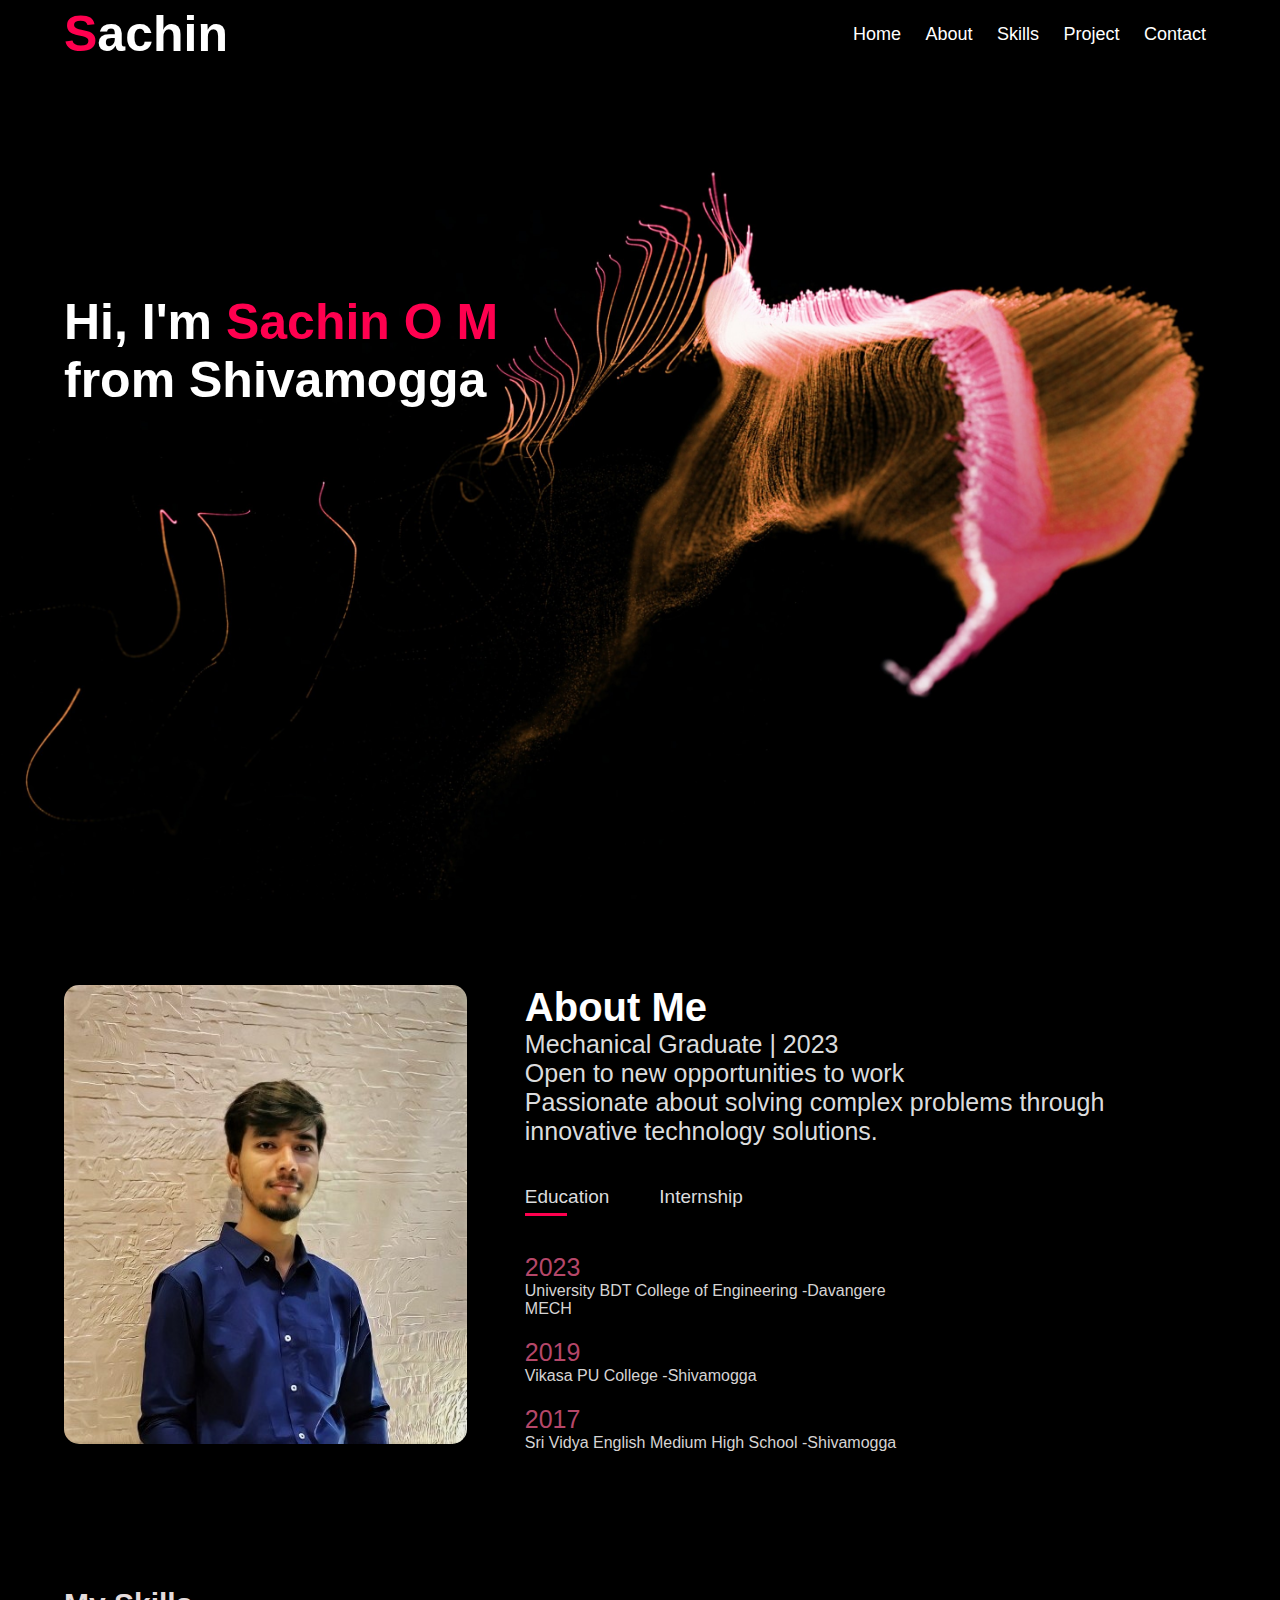
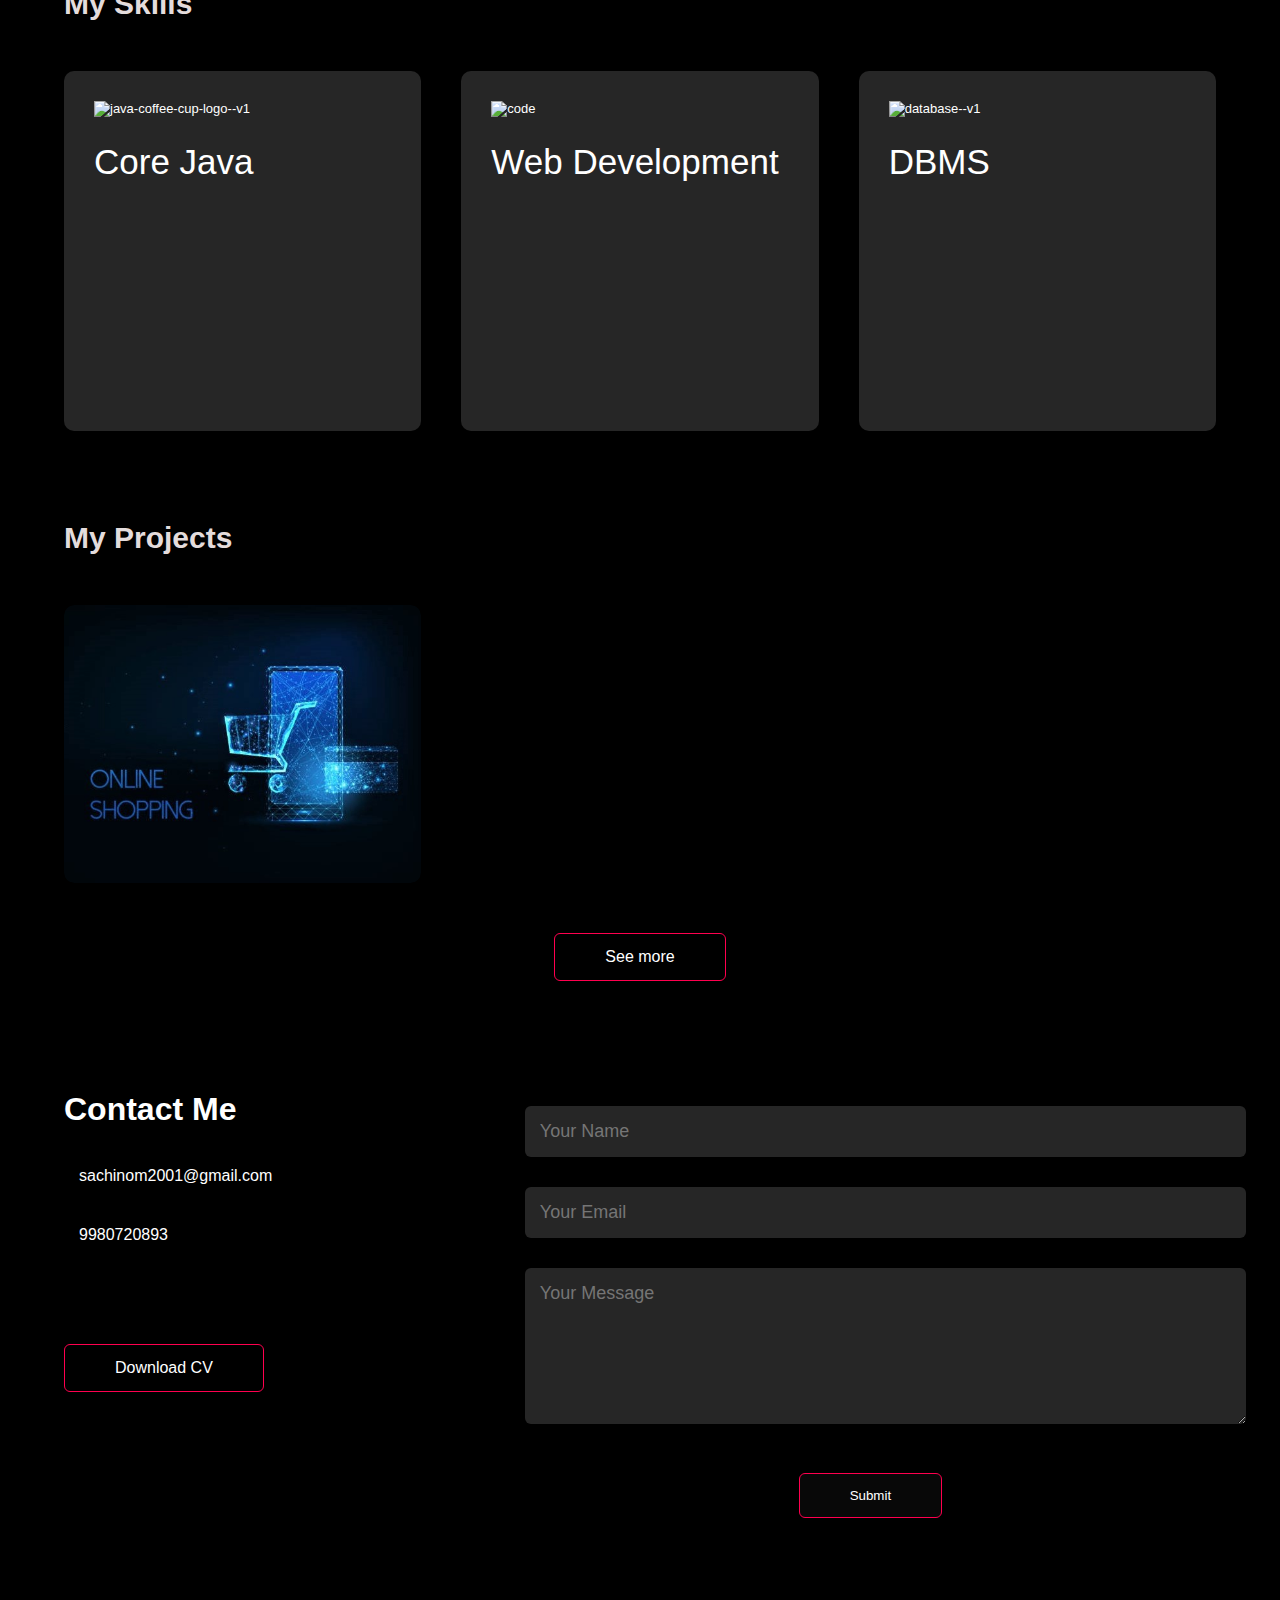
==== index.html @ 8ebec2a3 "Update and rename Port.html to index.html" ====
<!DOCTYPE html>
<html lang="en">
<head>
    <meta charset="UTF-8">
    <meta name="viewport" content="width=device-width, initial-scale=1.0">
    <title>Personal Portfolio Website</title>
    <link rel="stylesheet" href="style.css">
    <script src="https://kit.fontawesome.com/578ffcca4c.js" crossorigin="anonymous"></script>
</head>
<body>
   <div id="header">
    <div class="container">
        <nav>
            <h1><b style="color: #ff004f;">S</b>achin</h1>
            <ul id="sidemenu">
                <li><a href="#header">Home</a></li>
                <li><a href="#about">About</a></li>
                <li><a href="#skills">Skills</a></li>
                <li><a href="#projects">Project</a></li>
                <li><a href="#contact">Contact</a></li>
                <i class="fas fa-times" onclick="closemenu()"></i>
            </ul>
            <i class="fas fa-bars" onclick="openmenu()"></i>
        </nav>  
        <div class="header-text">
            <h1>Hi, I'm <b style="color: #ff004f;">Sachin O M</b> <br>from Shivamogga</h1>
        </div>   
    </div>
   </div>

<!--------------ABOUT-------------->

   <div id="about">
    <div class="container">
        <div class="row">
            <div class="about-col-1">
                <img src="images/Sachin-img.png" >
            </div>
            <div class="about-col-2">
                <h1 class="sub-title">About Me</h1>
                <p>Mechanical Graduate | 2023 <br>
                    Open to new opportunities to work <br>Passionate about solving complex problems through <br> innovative technology solutions.</p>
                <div class="tab-titles">
                    <p class="tab-links active-link" onclick="opentab('Education')">Education</p>
                    <!-- <p class="tab-links"onclick="opentab('Project')">Project</p> -->
                    <p class="tab-links"onclick="opentab('Internship')">Internship</p>
                </div>
                <div class="tab-contents active-tab" id="Education">
                    <ul>
                        <li><span>2023</span><br>University BDT College of Engineering -Davangere <br>MECH</li>
                        <li><span>2019</span><br>Vikasa PU College -Shivamogga</li>
                        <li><span>2017</span><br>Sri Vidya English Medium High School -Shivamogga</li>
                    </ul>
                </div>
                <div class="tab-contents" id="Internship">
                    <h1><b style="color: #b54769;"> JIT Technologies Bangalore </b></h1>
                    <p>Completed One month Internship on Manufacturing and Quality Department of Press shop,CNC Division & Tool Room at JIT Technologies.</p>
                </div>
            </div>
        </div>
    </div>

   </div>

   <!-- -----------------Skills-------------- -->

   <div id="skills">
        <div class="container">
            <h1 class="sub-title font1" >My Skills</h1>
            <div class="skills-list">
                <div>
                    <img width="144" height="144" src="https://img.icons8.com/color/144/000000/java-coffee-cup-logo--v1.png" alt="java-coffee-cup-logo--v1"/>
                    <h2>Core Java</h2>
                    <p>Basics of Java <br> OOPS Concepts <br> Arrays and Strings</p>
                    <p></p>
                </div>
                <div>
                    <img width="144" height="144" src="https://img.icons8.com/color/96/000000/code.png" alt="code"/>
                    <h2>Web Development</h2>
                    <p>HTML <br> CSS <br> Java Script</p>
                </div>
                <div>
                    <!-- <img width="144" height="144" src="https://img.icons8.com/color/144/000000/python--v1.png" alt="python--v1"/> -->
                    <img width="144" height="144" src="https://img.icons8.com/fluency/96/database--v1.png" alt="database--v1"/>
                    <h2>DBMS</h2>
                    <p>MySQL</p>
                </div>
            </div>
        </div>
   </div>

<!-- ------------------PROJECTS----------------- -->

   <div id="projects">
        <div class="container">
            <h1 class="sub-title font1">My Projects</h1>
            <div class="projects-list">
                <div class="projects">
                    <img src="images/image-1.jpg">
                    <div class="layer">
                        <h3>Online Shopping Website</h3>
                        <p>"Discover Shopping: Showcased online shopping project developed using HTML and CSS!"</p>
                        <a href="https://github.com/sachinom2001/Online-Shopping/tree/a897f7c844d0d19767535745f2c0a94ebcd68529"><i class="fas fa-external-link-alt"></i></a>
                    </div>
                </div>
                <div class="projects">
                    <!-- <img src="images/image-2.png"> -->
                    <div >
                        <!-- <h3>Heading 2</h3>
                        <p>Lorem ipsum dolor sit amet consectetur adipisicing elit. Veritatis, temporibus!</p>
                        <a href="#"><i class="fas fa-external-link-alt"></i></a> -->
                    </div>
                </div>
                <div class="projects">
                    <!-- <img src="images/image-3.png"> -->
                    <div >
                        <!-- <h3>Heading 3</h3>
                        <p>Lorem ipsum dolor sit amet consectetur adipisicing elit. Veritatis, temporibus!</p>
                        <a href="#"><i class="fas fa-external-link-alt"></i></a> -->
                    </div>
                </div>
            </div>
            <a href="https://github.com/sachinom2001" class="btn">See more</a>
        </div>
   </div>

<!-- -------------------CONTACT-------------------- -->

<div id="contact">
    <div class="container">
        <div class="row">
            <div class="contact-left">
                <h1>Contact Me</h1>
                <p><a href="mailto:sachinom2001@gmail.com"><i class="fa-solid fa-envelope" ></i>sachinom2001@gmail.com</a> </p>
                <p><a href="tel:9980720893"><i class="fa-solid fa-phone" ></i>9980720893</a> </p>
                <div class="social-icons">
                    <a href="https://github.com/sachinom2001"><i class="fa-brands fa-github" ></i></a>
                    <a href="https://instagram.com/sachin_o_m?igshid=MzRlODBiNWFlZA=="><i class="fa-brands fa-instagram" ></i></a>
                    <a href="https://www.linkedin.com/in/sachin-o-m-"><i class="fa-brands fa-linkedin" ></i></a>
                </div>
                <a href="images/Resume.pdf" download class="btn btn2">Download CV</a>
            </div>
            <div class="contact-right">
                <form name="submit-to-google-sheet">
                    <input type="text" name="Name" placeholder="Your Name" required>
                    <input type="email" name="Email" placeholder="Your Email" required>
                    <textarea name="Message" rows="6" placeholder="Your Message"></textarea>
                    <button type="submit" class="btn btn3">Submit</button>
                </form>
                <span id="msg"></span>
            </div>
        </div>
    </div>
    <!-- <div class="copyright">
        <p>Lorem ipsum dolor sit amet.</p>
    </div> -->
</div>

   <script>

        var tablinks=document.getElementsByClassName("tab-links");
        var tabcontents=document.getElementsByClassName("tab-contents");

        function opentab(tabname){
            for(tablink of tablinks){
                tablink.classList.remove("active-link");
            }
            for(tabcontent of tabcontents){
                tabcontent.classList.remove("active-tab");
            }
            event.currentTarget.classList.add("active-link");
            document.getElementById(tabname).classList.add("active-tab");
        }
   </script>

   <script>
        var sidemeu = document.getElementById("sidemenu");

        function openmenu(){
            sidemeu.style.right = "0";
        }
        function closemenu(){
            sidemeu.style.right = "-200px";
        }



   </script>

   <script>
    const scriptURL = 'https://script.google.com/macros/s/AKfycbwfiKk0C31XV_UMMClYym9tX3z1sheoY38ATtEDCL6blsDG78vS2yHjzAt5NNvUkO-CoA/exec'
    const form = document.forms['submit-to-google-sheet']
    const msg = document.getElementById("msg")

    form.addEventListener('submit', e => {
      e.preventDefault()
      fetch(scriptURL, { method: 'POST', body: new FormData(form)})
        .then(response => {
            msg.innerHTML = "Message sent succesfully"
            setTimeout(function(){
                msg.innerHTML = ""
            },5000) 
            form.reset()
        })
        .catch(error => console.error('Error!', error.message))
    })
  </script>

</body>
</html>
---- style.css ----
*{
  margin: 0;
  padding: 0;
  font-family:"poppins",sans-serif;
  box box-sizing: border-box;
}
html{
    scroll-behavior: smooth;
}

body{
    background: black;
    color: white;   
}
#header{
    width: 100%;
    height: 100vh;
    background-image: url(images/background.jpg);
    background-size: cover;
    background-position: center;
}
.container{
    padding: 5px 5%;
}
nav{
    display: flex;
    flex-direction: row;
    align-items: center;
    justify-content: space-between;
    flex-wrap: wrap;
    /* background-color: #61b752; */
    /* background: transparent;
    backdrop-filter: blur(10px);
    position: fixed;
    z-index: 30; */
}

nav h1{
    font-size: 50px; 
    width: 25%;
    display: flex;
    justify-content: flex-start ;
}

nav ul li{
    display: inline-block;
    list-style: none; 
    margin: 10px 10px;
    
}
nav ul li a{
    color: white;
    text-decoration: none;
    font-size: 18px;
    position: relative;
}
nav ul li a::after{
    content: '';
    width: 0;
    height: 3px;
    background: #ff004f;
    position: absolute;
    left: 0;
    bottom: -6px;
    transition: 0.5s;
}
nav ul li a:hover::after{
    width: 100%;
}
.header-text{
    margin-top: 20%;
    font-size: 30px;  
}
.header-text h1{
    font-size: 50px;
    margin-top: 20px;
}


/* ----------ABOUT----------- */

#about{
    padding: 80px 0;
    color: #ababaa;
}
.row{
    display: flex;
    justify-content: space-between;
    flex-wrap: wrap;
}
.about-col-1{
    flex-basis: 35%;
}
.about-col-1 img{
    width: 100%;
    border-radius: 15px;
}
.about-col-2{
    flex-basis: 60%;
}
.sub-title{
    font-size: 40px;
    font-weight: 600;
    color: white;
}
.about-col-2 p{
    font-size: 25px;
    font-weight: 300;
    color: rgb(219, 220, 221);
}
.tab-titles{
    display: flex;
    margin: 20px 0;
    padding: 20px 0;
}
.tab-titles p{
    font-size: 19px;
}
.tab-links{
    margin-right: 50px;
    font-size: 18px;
    font-weight: 300;
    cursor: pointer;
    position: relative;
}
.tab-links::after{
    content: '';
    width: 0;
    height: 3px;
    background: #ff004f;
    position: absolute;
    left: 0;
    bottom: -8px;
    transition: 0.5s;
}
.tab-links.active-link::after{
    width: 50%;
}
.tab-contents ul li{
    list-style: none;
    margin: 10px 0;
    padding: 5px 0;
    color: rgb(214, 212, 212);
}
.tab-contents ul li span{
    color: #b54769;
    font-size: 25px;
}
.tab-contents{
    display: none;
}
.tab-contents.active-tab{
    display: block;
}
.tab-contents h1{
    font-size: 25px;
}
.tab-contents p{
    font-size: 17px;
}


/* -------------------SKILLS------------------- */

#skills{
    padding: 30px 0;
}
.skills-list{
    display: grid;
    grid-template-columns: repeat(auto-fit,minmax(250px, 1fr));
    grid-gap: 40px;
    margin-top: 50px;
}
.skills-list div{
    background: #262626;
    padding: 30px;
    font-size: 13px;
    font-weight: 300;
    /* border-right: 10px; */
    border-radius: 10px;
    height: 300px;
    transition: background 0.5s, transform 0.5s;
}
.skills-list div p{
    font-size: 25px;
    color: #262626;
}
.font1{
    font-size: 30px;
    font-weight: 600;
    color: rgb(228, 220, 220);
}
.skills-list h2{
    font-size: 35px;
    font-weight: 500;
    margin-top: 25px;
    margin-bottom: 15px; 
}
.skills-list div:hover{
    background: #ff004f;
    transform: translateY(-10px);
}


/* -------------------PROJECTS------------------ */

#projects{
    padding: 50px 0;
}
.projects-list{
    display: grid;
    grid-template-columns: repeat(auto-fit,minmax(250px, 1fr));
    grid-gap: 40px;
    margin-top: 50px;
}
.projects{
    border-radius: 10px;
    position: relative;
    overflow: hidden;
}
.projects img{
    width: 100%;
    border-radius: 10px;
    display: block;
    transition: transform 0.5s;
}
.layer{
    width: 100%;
    height: 0;
    background: linear-gradient(rgba(0,0,0,0.6),#ff004f);
    border-radius: 10px;
    position: absolute;
    left: 0;
    bottom: 0;
    overflow: hidden;
    display: flex;
    align-items: center;
    justify-content: center;
    flex-direction: column;
    text-align: center;
    font-size: 14px;
    transition: height 0.4s;
    padding: 0 0;
}
.layer h3{
    font-weight: 500;
    font-size: 25px;
    /* margin-bottom: 20px; */
    padding: 3% 3%;
}
.layer p{
    padding: 3% 3%;
    font-size: 16px;
}
.layer a{
    margin-top: 20px;
    color: #080808;
    text-decoration: none;
    font-size: 18px;
    line-height: 60px;
    background: #fff;
    width: 60px;
    height: 60px;
    border-radius: 50%;
    text-align: center;
    
}
.projects:hover img{
    transform: scale(1.1);
}
.projects:hover .layer{
    height: 100%;
}
.btn{
    display: block;
    margin: 50px auto;
    width: fit-content;
    border: 1px solid #ff004f;
    padding: 14px 50px;
    border-radius: 6px;
    text-decoration: none;
    color: #fff;
    transition: 0.5s;
}
.btn:hover{
    background: #ff004f;
   
}

/* ---------------------CONTACT-------------------- */

.contact-left{
    flex-basis: 35%;
}
.contact-right{
    flex-basis: 60%;
}
.contact-left p{
    margin-top: 30px;
}
.contact-left p a{
    text-decoration: none;
    color: #fff;
}
.contact-left p i{
    color: #ff004f;
    margin-right: 15px;
    font-size: 25px;
}
.social-icons{
    margin-top: 30px;
}
.social-icons a{
    text-decoration: none;
    font-size: 30px;
    margin-right: 15px;
    color: #ababab;
    display: inline-block;
    transition: transform 0.5s;
}
.social-icons a:hover{
    color: #ff004f;
    transform: translateY(-5px);
}
.btn.btn2{
    display: inline-block;
    /* background:#ff004f; */
}
.contact-right form{
    width: 100%;
}
form input, form textarea{
    width: 100%;
    border: 0;
    outline: none;
    background: #262626;
    padding: 15px;
    margin: 15px 0;
    color: #fff;
    font-size: 18px;
    border-radius: 6px;
}
form .btn2{
    padding: 14px 60px;
    font-size: 18px;
    margin-top: 20px;
    cursor: pointer;
}
.btn.btn3 {
    background: #080808;
    margin-top: 30px;
    transition: background 0.5;
}
.btn.btn3:hover {
    background: #ff004f;
}

.contact-right form .btn2{
    display: flex;
    align-items: center;
    justify-content: center;
}


/* navigation links and close icon on small screens */
nav .fas{
    display: none;
}

/* --------------CSS FOR SMALL SCREENS-------------- */

@media only screen and (max-width: 600px){
    #header{
        background-image: url(images/phone_background.jpg);
    }
    .header-text{
        margin-top: 100%;
        font-size: 16px;
    }
    .header-text h1{
        font-size: 30px;
    }
    nav .fas{
        display: block;
        font-size: 25px;
    }
    nav ul{
        background: #ff004f;
        position: fixed;
        top: 0;
        right: -200px;
        width: 200px;
        height: 100vh;
        padding-top: 50px; 
        z-index: 2;
        transition: right 0.5s;
    }
    nav ul li{
        display: block;
        margin: 25px;
    }
    nav ul .fas{
        position: absolute;
        top: 25px;
        left: 25px;
        cursor: pointer;
    }
    .sub-title{
        font-size: 40px;
    }
    .about-col-1, .about-col-2{
        flex-basis: 100%;
    }
    .about-col-1{
        margin-bottom: 30px;
    }
    .about-col-2{
        font-size: 14px;
    }
    .tab-links{
        font-size: 16px;
        margin-right: 20px;
    }
    .contact-left, .contact-right{
        flex-basis: 100%;
    }
    .skills-list div h2{
        font-size: 28px;
    }
    .skills-list div p{
        font-size: 20px;
    }
}

#msg{
    color: #61b752;
    margin-bottom: 10px;
    padding-bottom: 40px;
    display: block;
    
}
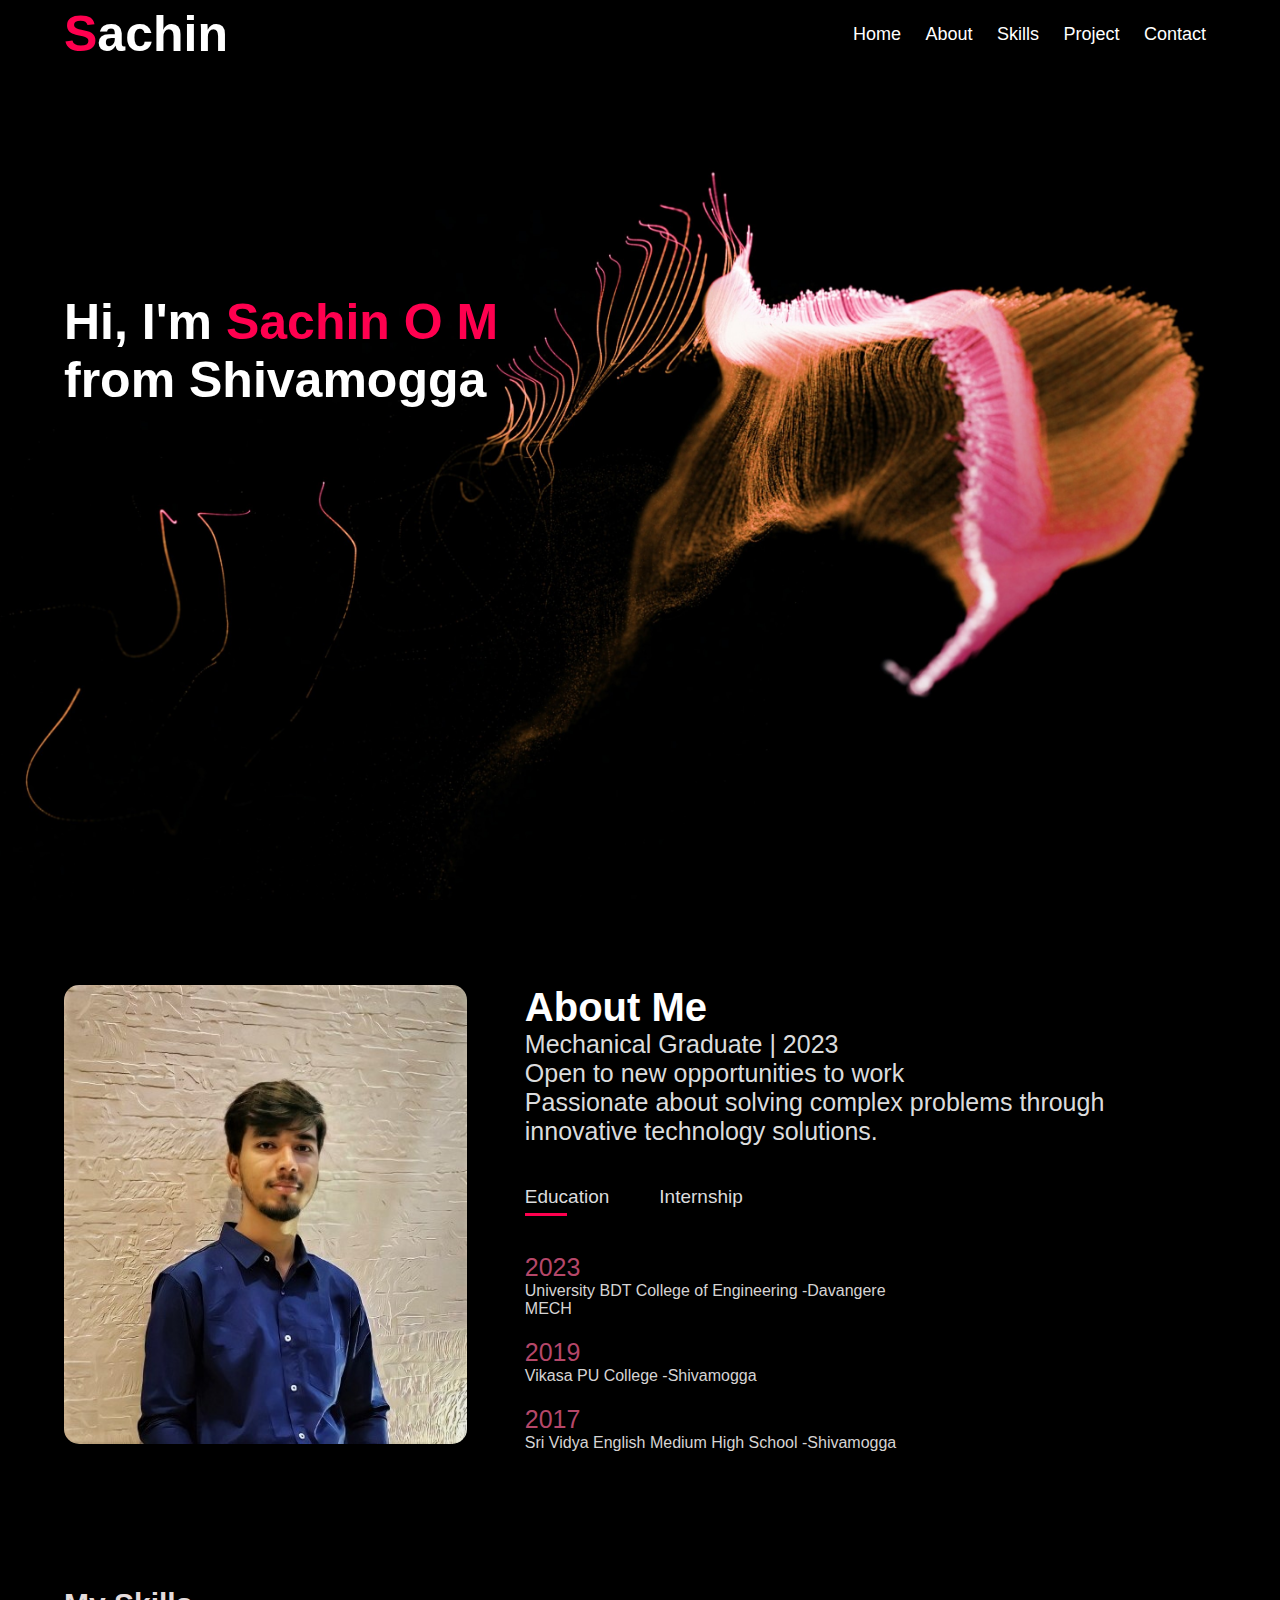
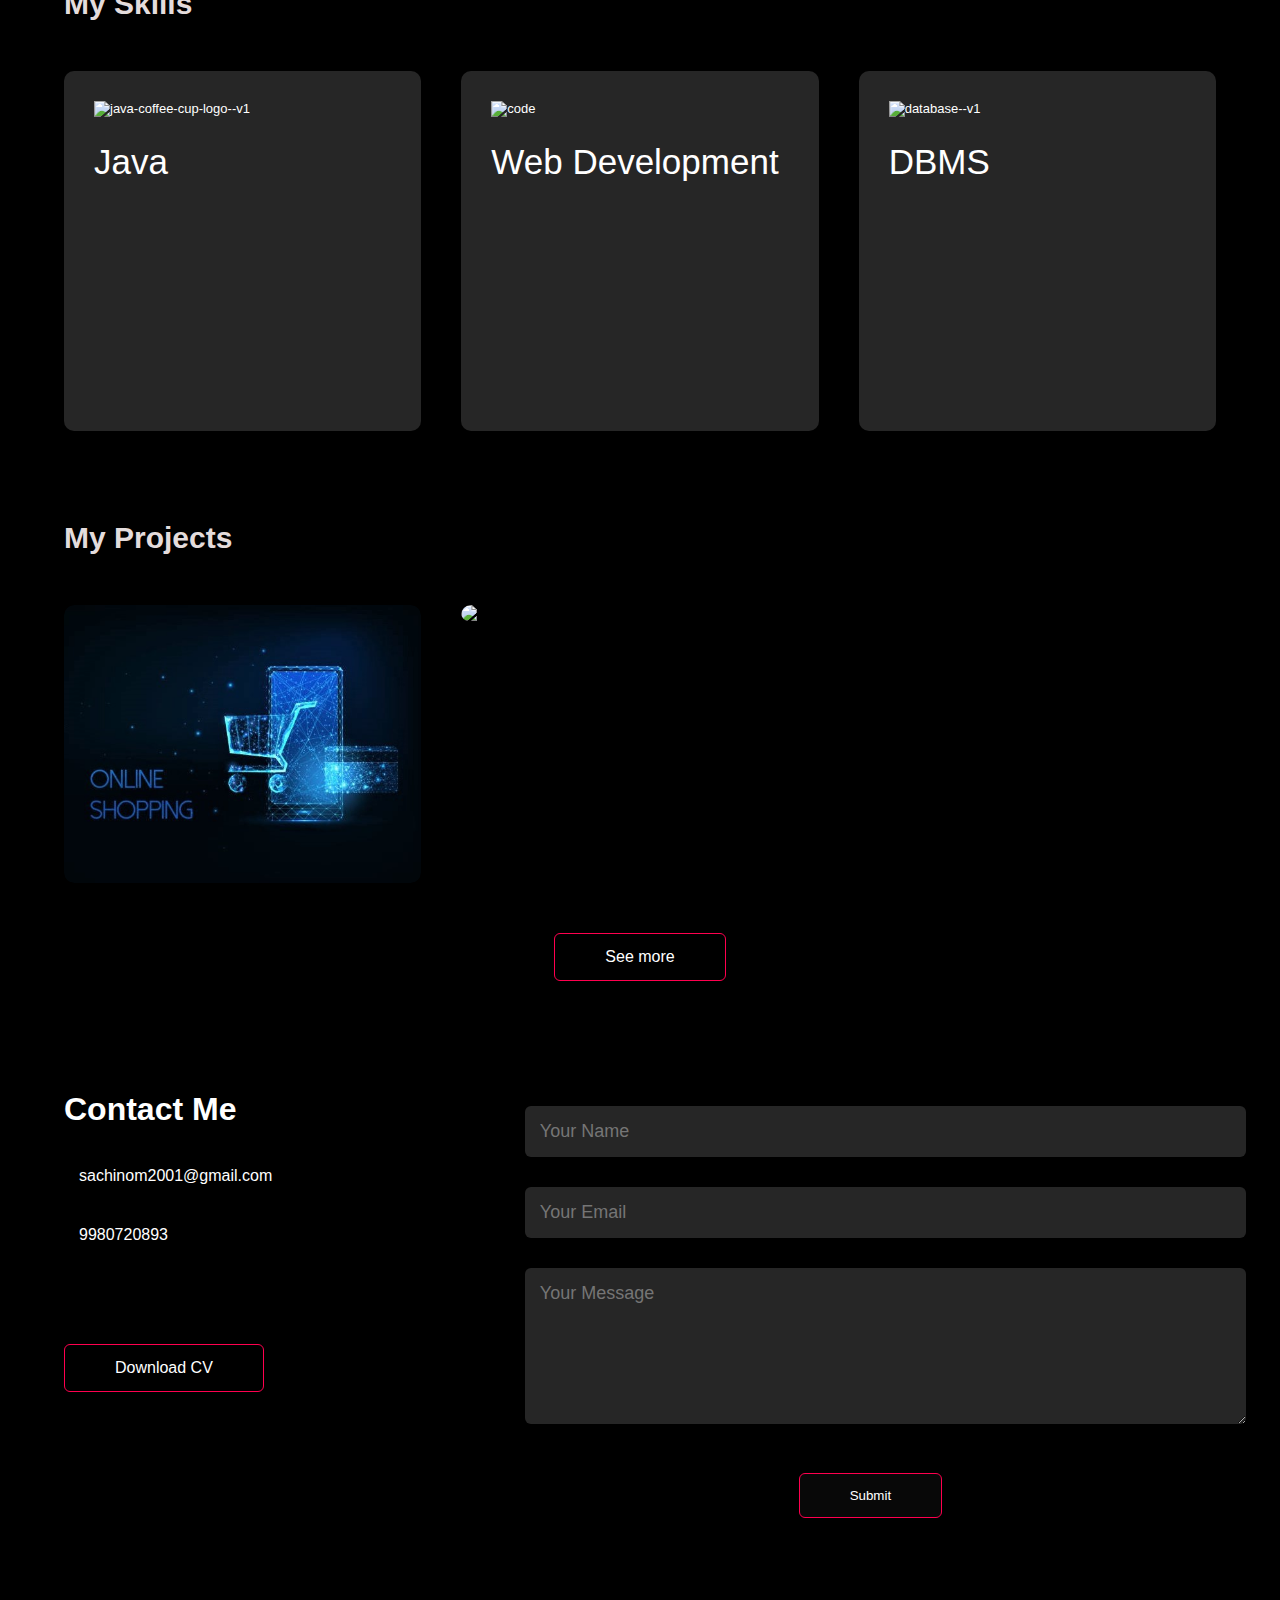
==== commit ced9262c: "Add files via upload" ====
--- a/index.html
+++ b/index.html
@@ -42,7 +42,6 @@
                     Open to new opportunities to work <br>Passionate about solving complex problems through <br> innovative technology solutions.</p>
                 <div class="tab-titles">
                     <p class="tab-links active-link" onclick="opentab('Education')">Education</p>
-                    <!-- <p class="tab-links"onclick="opentab('Project')">Project</p> -->
                     <p class="tab-links"onclick="opentab('Internship')">Internship</p>
                 </div>
                 <div class="tab-contents active-tab" id="Education">
@@ -53,8 +52,8 @@
                     </ul>
                 </div>
                 <div class="tab-contents" id="Internship">
-                    <h1><b style="color: #b54769;"> JIT Technologies Bangalore </b></h1>
-                    <p>Completed One month Internship on Manufacturing and Quality Department of Press shop,CNC Division & Tool Room at JIT Technologies.</p>
+                    <h1><b style="color: #b54769;"> X-workz Bangalore </b></h1>
+                    <p>Java Enterprise Application Development.</p>
                 </div>
             </div>
         </div>
@@ -70,20 +69,19 @@
             <div class="skills-list">
                 <div>
                     <img width="144" height="144" src="https://img.icons8.com/color/144/000000/java-coffee-cup-logo--v1.png" alt="java-coffee-cup-logo--v1"/>
-                    <h2>Core Java</h2>
-                    <p>Basics of Java <br> OOPS Concepts <br> Arrays and Strings</p>
+                    <h2>Java</h2>
+                    <p>OOPS, Collections, Exceptions <br> JDBC, JPA & Hibernate, REST API <br> Servlets, Spring Framework</p>
                     <p></p>
                 </div>
                 <div>
                     <img width="144" height="144" src="https://img.icons8.com/color/96/000000/code.png" alt="code"/>
                     <h2>Web Development</h2>
-                    <p>HTML <br> CSS <br> Java Script</p>
+                    <p>HTML <br> CSS <br> JavaScript</p>
                 </div>
                 <div>
-                    <!-- <img width="144" height="144" src="https://img.icons8.com/color/144/000000/python--v1.png" alt="python--v1"/> -->
                     <img width="144" height="144" src="https://img.icons8.com/fluency/96/database--v1.png" alt="database--v1"/>
                     <h2>DBMS</h2>
-                    <p>MySQL</p>
+                    <p>SQL</p>
                 </div>
             </div>
         </div>
@@ -98,22 +96,22 @@
                 <div class="projects">
                     <img src="images/image-1.jpg">
                     <div class="layer">
+                        <h3>Real Estate Management System</h3>
+                        <p>"Developing a comprehensive software solution for managing real estate listings !"</p>
+                        <a href="https://github.com/sachinom2001/real-estate"><i class="fas fa-external-link-alt"></i></a>
+                    </div>
+                </div>
+                <div class="projects">
+                    <img src="images/image-2.jpg">
+                    <div class="layer">
                         <h3>Online Shopping Website</h3>
-                        <p>"Discover Shopping: Showcased online shopping project developed using HTML and CSS!"</p>
-                        <a href="https://github.com/sachinom2001/Online-Shopping/tree/a897f7c844d0d19767535745f2c0a94ebcd68529"><i class="fas fa-external-link-alt"></i></a>
-                    </div>
-                </div>
-                <div class="projects">
-                    <!-- <img src="images/image-2.png"> -->
-                    <div >
-                        <!-- <h3>Heading 2</h3>
-                        <p>Lorem ipsum dolor sit amet consectetur adipisicing elit. Veritatis, temporibus!</p>
-                        <a href="#"><i class="fas fa-external-link-alt"></i></a> -->
+                        <p>"Discover Shopping: Showcased online shopping project developed using HTML and CSS !"</p>
+                        <a href="https://github.com/sachinom2001/Online-Shopping/tree/e6d9818d8440126b2686f7539b7231c5c609a13c"><i class="fas fa-external-link-alt"></i></a>
                     </div>
                 </div>
                 <div class="projects">
                     <!-- <img src="images/image-3.png"> -->
-                    <div >
+                    <div>
                         <!-- <h3>Heading 3</h3>
                         <p>Lorem ipsum dolor sit amet consectetur adipisicing elit. Veritatis, temporibus!</p>
                         <a href="#"><i class="fas fa-external-link-alt"></i></a> -->
@@ -207,4 +205,4 @@
   </script>
 
 </body>
-</html>
+</html>